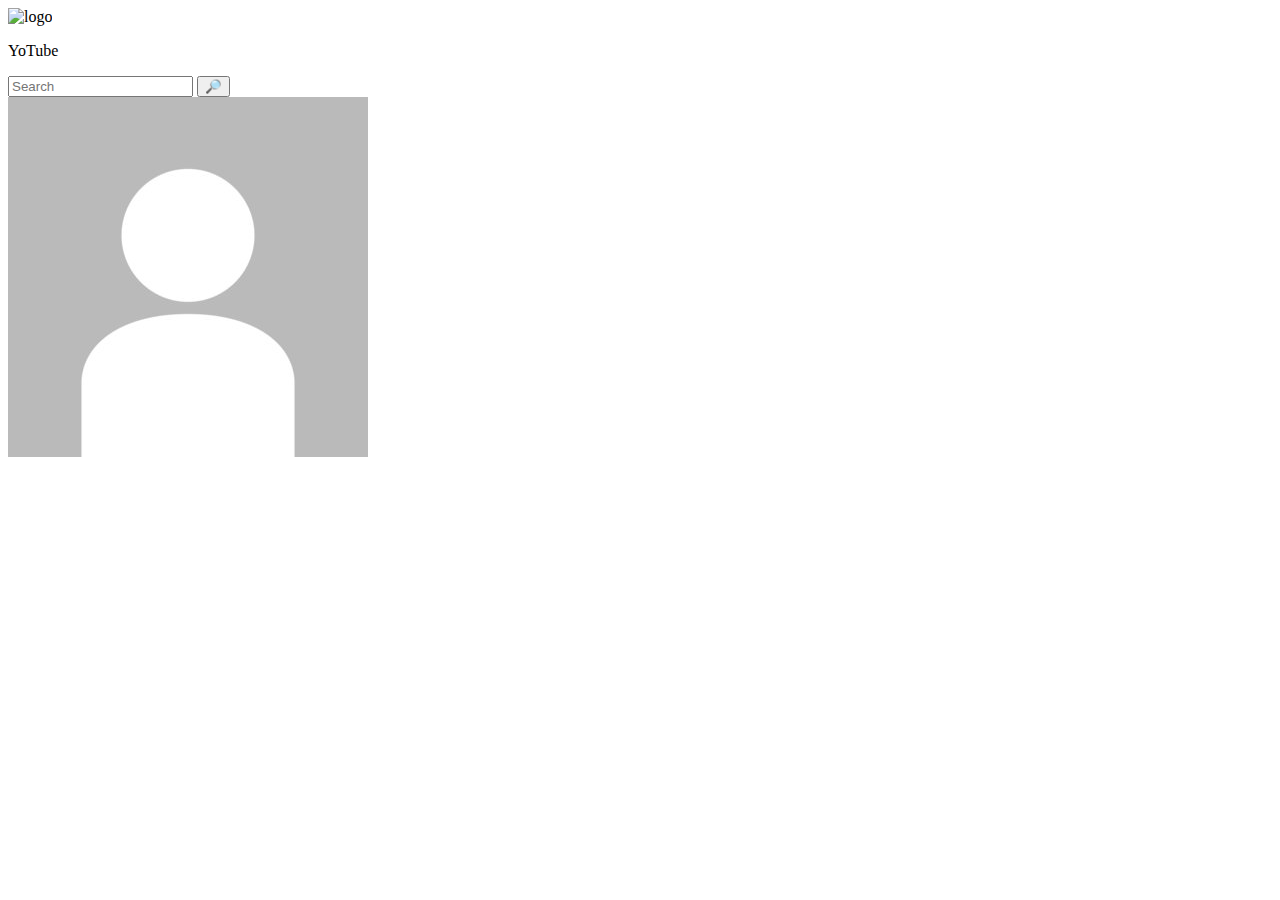
==== index.html @ 11adec88 "Finished the header section" ====
<!DOCTYPE html>
<html lang="en">
<head>
    <meta charset="UTF-8">
    <meta http-equiv="X-UA-Compatible" content="IE=edge">
    <meta name="viewport" content="width=device-width, initial-scale=1.0">
    <title>YoTube</title>
    <link rel="stylesheet" href="./style.css">
    <link rel="shortcut icon" href="./images/video-icon.png" type="image/x-icon">
</head>
<body>

    <div class="header">
        <div class="logo">
            <img class="logo-image" src="./images/video-icon-white.png" alt="logo">
            <p class="logo-text">YoTube</p>
        </div>

        <div class="search">
            <input placeholder="Search" class="search-input" type="text">
            <button class="search-button">🔎</button>
        </div>

        <div class="profile">
            <img class="profile-picture" src="./images/default.png" alt="profile picture">
        </div>
    </div>
    
</body>
</html>
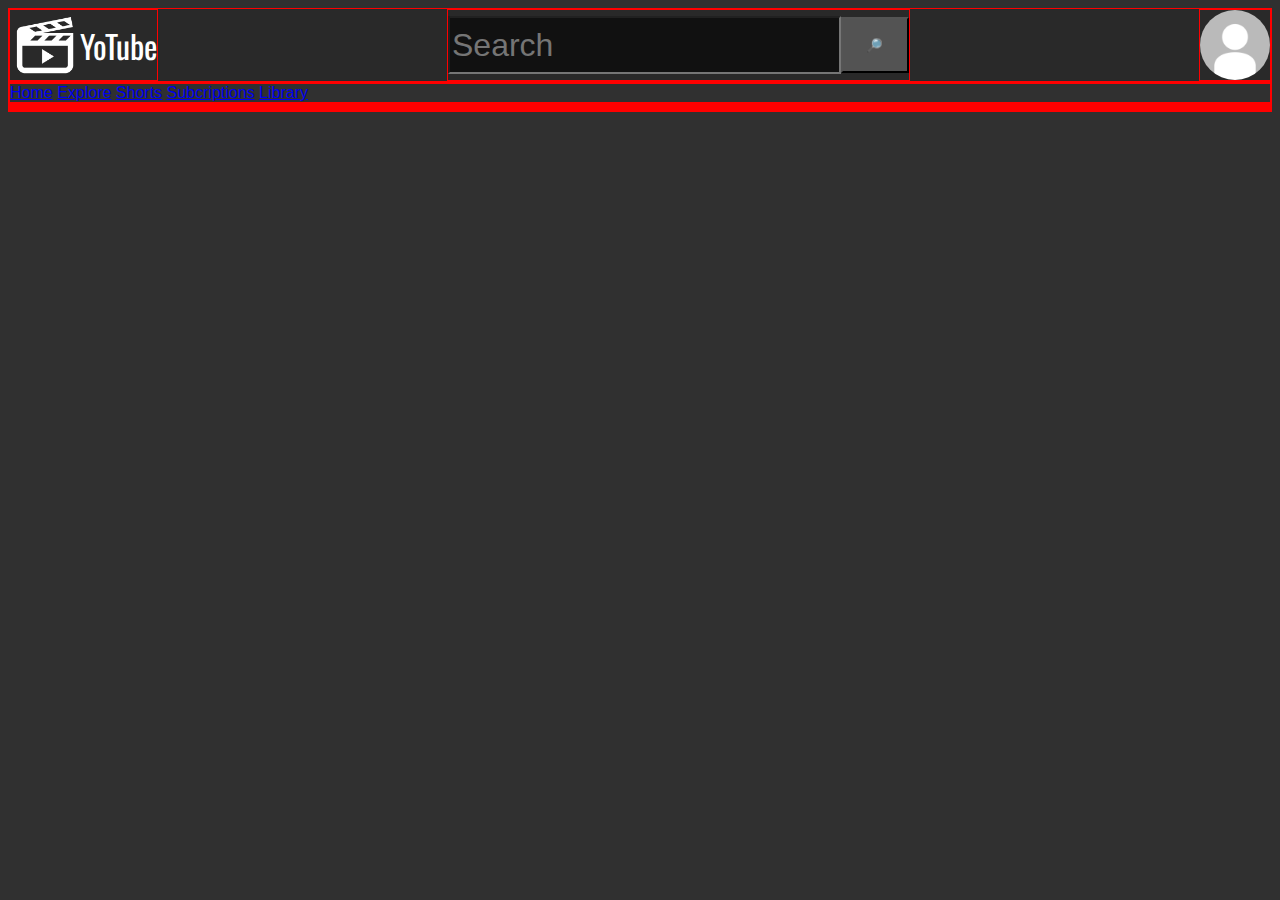
==== commit 4977f9f5: "Added main content section and made a few adjustments.:" ====
--- a/index.html
+++ b/index.html
@@ -25,6 +25,30 @@
             <img class="profile-picture" src="./images/default.png" alt="profile picture">
         </div>
     </div>
+
+    <div class="main">
+        <div class="sidebar">
+            <a class="side-link" href="#">Home</a>
+            <a lass="side-link" href="#">Explore</a>
+            <a lass="side-link" href="#">Shorts</a>
+            <a lass="side-link" href="#">Subcriptions</a>
+            <a lass="side-link" href="#">Library</a>
+        </div>
+
+        <div class="content">
+            <div class="filter">
+
+            </div>
+
+            <div class="videos">
+
+            </div>
+        </div>
+    </div>
+
+    <div class="footer">
+        
+    </div>
     
 </body>
 </html>--- a/style.css
+++ b/style.css
@@ -0,0 +1,65 @@
+@import url('https://fonts.googleapis.com/css2?family=Oswald:wght@700&display=swap');
+
+html, body{
+    background-color: rgb(48, 48, 48);
+    color: white;
+    font-family: Arial, Helvetica, sans-serif;
+}
+
+/*DELETE*/
+div{
+    border: 1px solid red;
+}
+
+.header{
+    display: flex;
+    justify-content: space-between;
+
+    height: 8vh;
+    
+    background-color: rgb(41, 41, 41);
+}
+
+.logo{
+    display: flex;
+    align-items: center;
+
+
+}
+
+.logo-image{
+    height: 100%;
+}
+
+.logo-text{
+    font-size: 200%;
+    font-family: 'Oswald', sans-serif;
+}
+
+.search{
+    display: flex;
+    align-items: center;
+}
+
+.search-input{
+    height: 75%;
+    width: 85%;
+    
+    background-color: rgb(17, 17, 17);
+    color: white;
+    font-size: 24pt;
+}
+
+.search-button{
+    height: 80%;
+    width: 15%;
+
+    background-color: rgb(83, 83, 83);
+}
+
+.profile-picture{
+    height: 100%;
+    border-radius: 100%;
+
+    
+}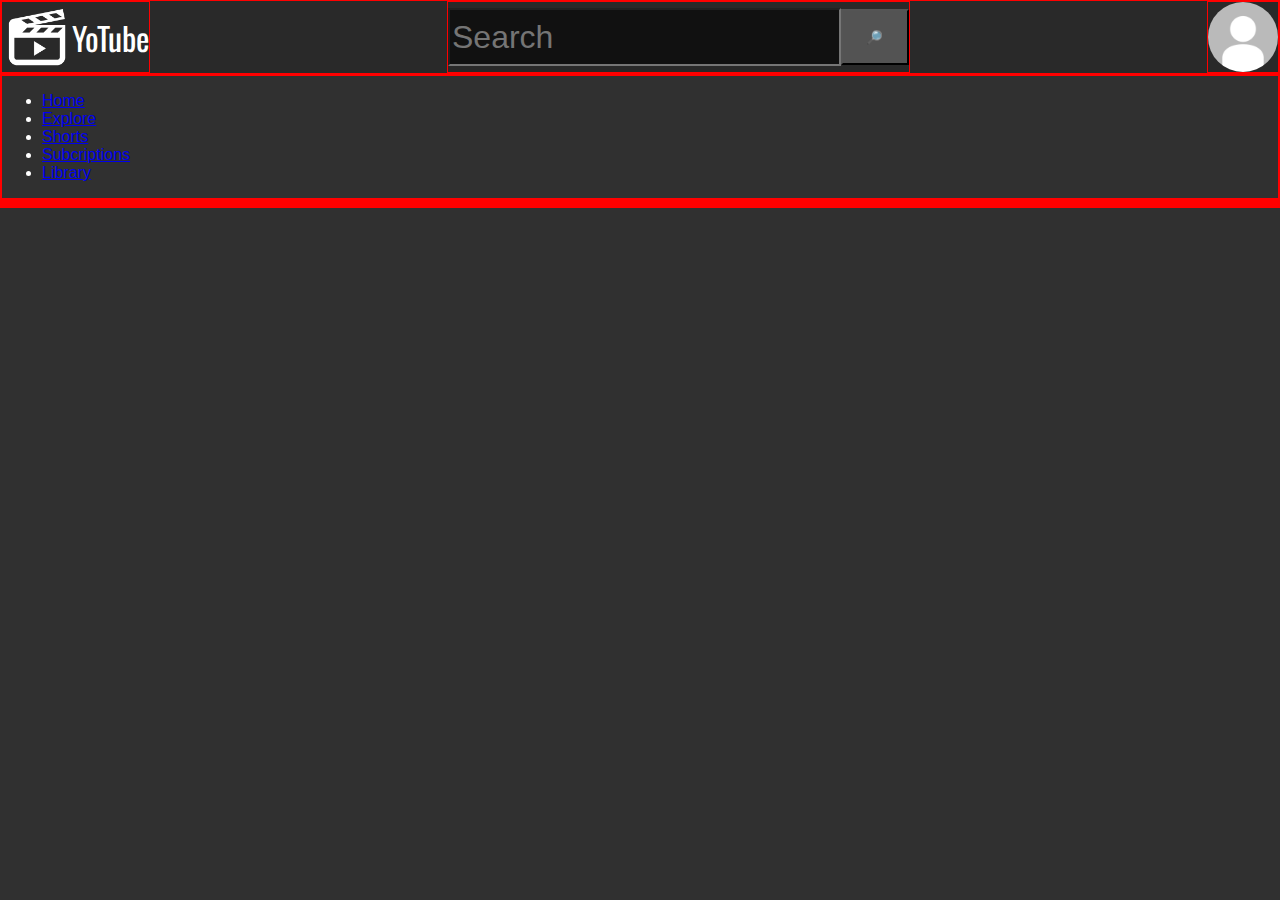
==== commit 151725b9: "Minor changes" ====
--- a/index.html
+++ b/index.html
@@ -28,11 +28,26 @@
 
     <div class="main">
         <div class="sidebar">
-            <a class="side-link" href="#">Home</a>
-            <a lass="side-link" href="#">Explore</a>
-            <a lass="side-link" href="#">Shorts</a>
-            <a lass="side-link" href="#">Subcriptions</a>
-            <a lass="side-link" href="#">Library</a>
+            <ul>
+                <li>
+                    <a class="side-link" href="#">Home</a>
+                </li>
+                <li>
+                    <a class="side-link" href="#">Explore</a>
+                </li>    
+                <li>
+                    <a class="side-link" href="#">Shorts</a>
+                </li>
+                <li>
+                    <a class="side-link" href="#">Subcriptions</a>
+                </li>
+                <li>
+                    <a class="side-link" href="#">Library</a>
+                </li>
+                
+            </ul>
+
+            
         </div>
 
         <div class="content">
--- a/style.css
+++ b/style.css
@@ -1,6 +1,11 @@
 @import url('https://fonts.googleapis.com/css2?family=Oswald:wght@700&display=swap');
 
 html, body{
+    display: flex;
+    flex-direction: column;
+    
+    margin: 0;
+
     background-color: rgb(48, 48, 48);
     color: white;
     font-family: Arial, Helvetica, sans-serif;
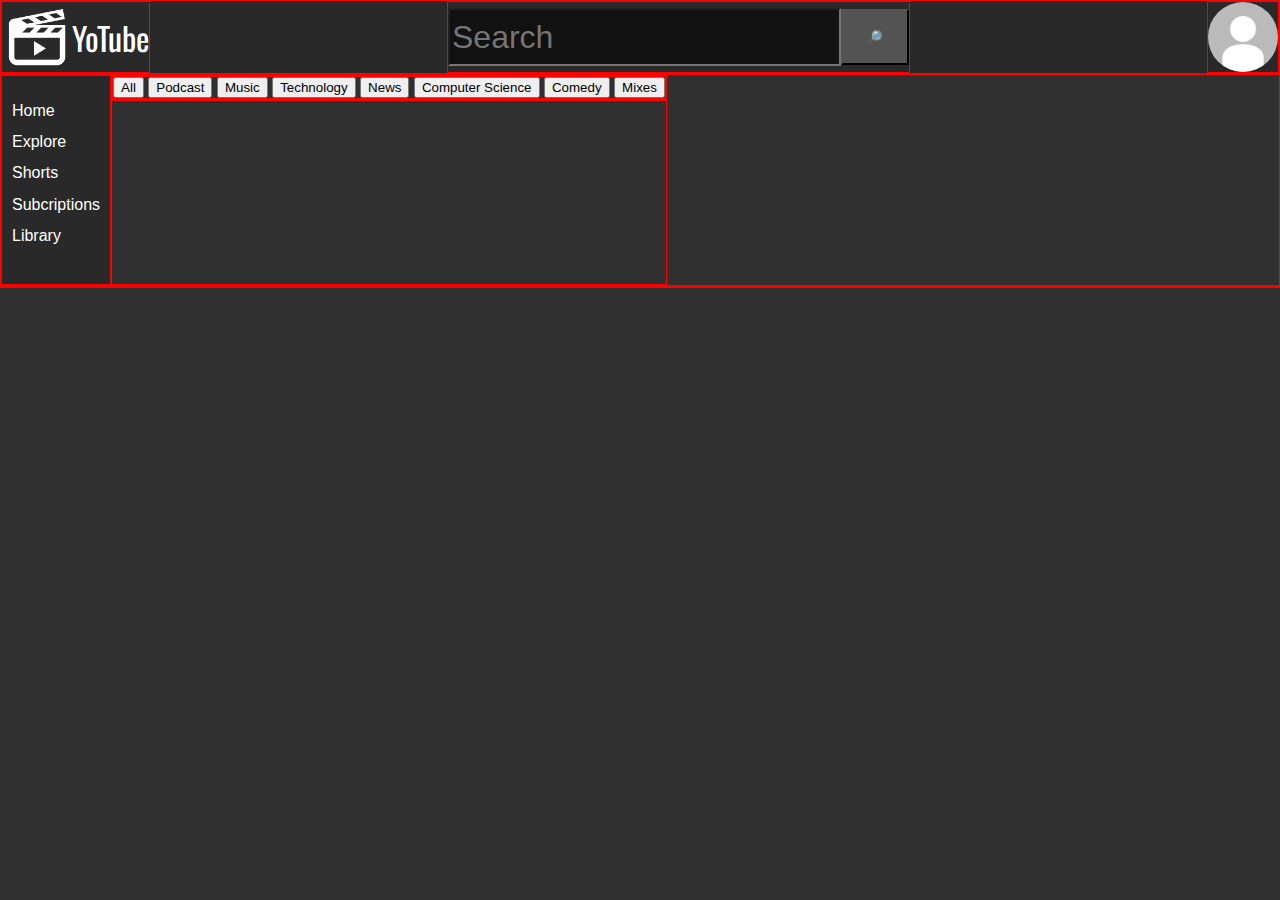
==== commit 049a919b: "Added Filter Section." ====
--- a/index.html
+++ b/index.html
@@ -43,8 +43,7 @@
                 </li>
                 <li>
                     <a class="side-link" href="#">Library</a>
-                </li>
-                
+                </li> 
             </ul>
 
             
@@ -52,7 +51,14 @@
 
         <div class="content">
             <div class="filter">
-
+                <button class="filter-button">All</button>
+                <button class="filter-button">Podcast</button>
+                <button class="filter-button">Music</button>
+                <button class="filter-button">Technology</button>
+                <button class="filter-button">News</button>
+                <button class="filter-button">Computer Science</button>
+                <button class="filter-button">Comedy</button>
+                <button class="filter-button">Mixes</button>
             </div>
 
             <div class="videos">
--- a/style.css
+++ b/style.css
@@ -16,6 +16,7 @@
     border: 1px solid red;
 }
 
+/* Header/Masthead */
 .header{
     display: flex;
     justify-content: space-between;
@@ -65,6 +66,30 @@
 .profile-picture{
     height: 100%;
     border-radius: 100%;
+}
 
+/* Main Body */
+
+.main{
+    display: flex;
+}
+
+.sidebar{
+    display: flex;
     
+    background-color: rgb(41, 41, 41);
+}
+
+ul{
+    list-style-type: none;
+    padding: 10px;
+}
+
+li{
+    padding-bottom: 15%;
+}
+
+.side-link{
+    color: white;
+    text-decoration: none;
 }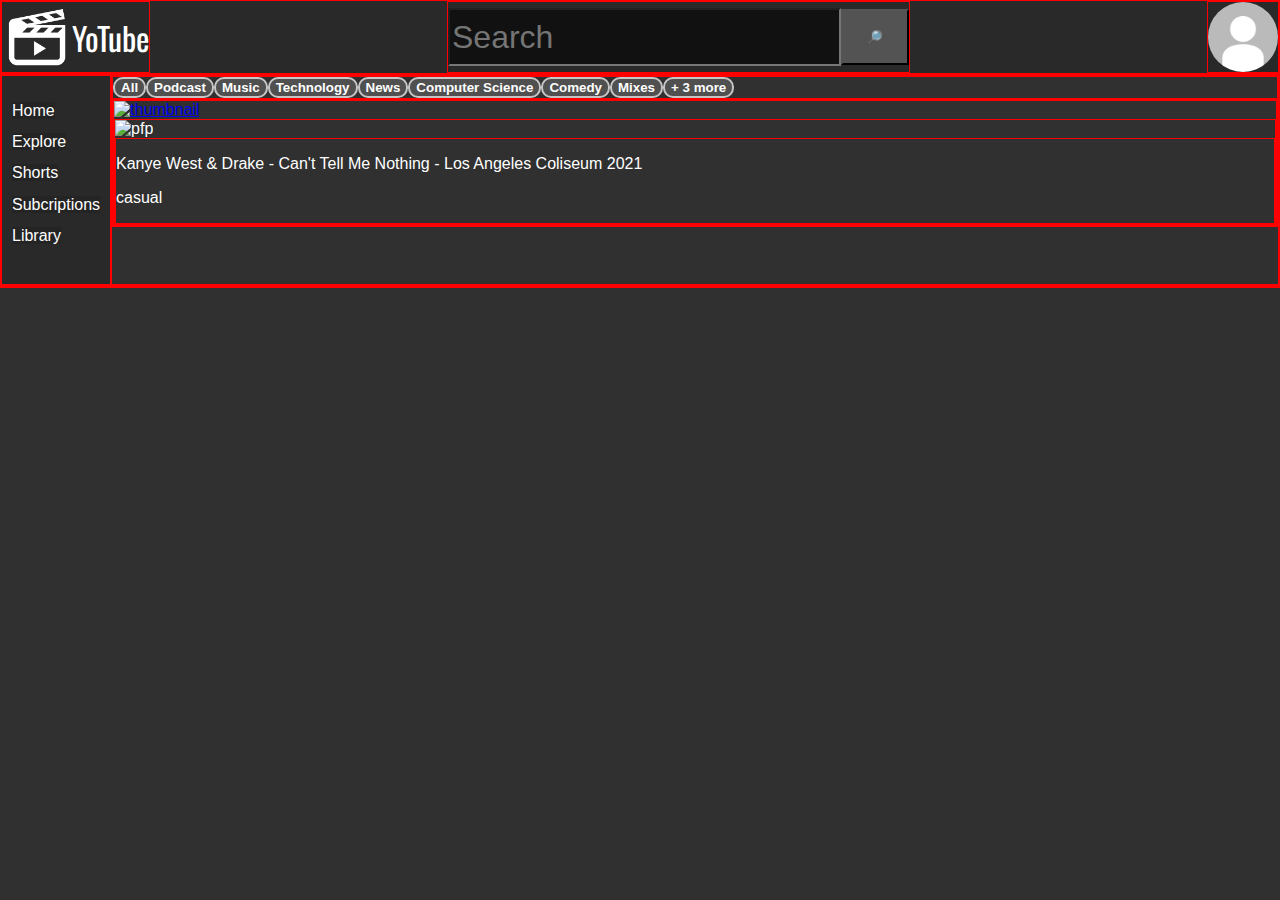
==== commit f499b398: "Added the framework for video modules." ====
--- a/index.html
+++ b/index.html
@@ -59,10 +59,22 @@
                 <button class="filter-button">Computer Science</button>
                 <button class="filter-button">Comedy</button>
                 <button class="filter-button">Mixes</button>
+                <button class="filter-button">+ 3 more</button>
             </div>
 
             <div class="videos">
-
+                <div class="video-module">
+                    <a href="./pages/video1.html">
+                        <img src="./images/kwest.webp" alt="thumbnail">
+                    </a>
+                    <div class="info">
+                        <img class="uploader-pfp" src="" alt="pfp">
+                        <div class="names">
+                            <p class="video-title">Kanye West & Drake - Can't Tell Me Nothing - Los Angeles Coliseum 2021</p>
+                            <p class="uploader-name">casual</p>
+                        </div>
+                    </div>
+                </div>
             </div>
         </div>
     </div>
--- a/style.css
+++ b/style.css
@@ -74,9 +74,11 @@
     display: flex;
 }
 
+/* Sidebar */
+
 .sidebar{
     display: flex;
-    
+
     background-color: rgb(41, 41, 41);
 }
 
@@ -92,4 +94,30 @@
 .side-link{
     color: white;
     text-decoration: none;
+    background-color: rgb(36, 36, 36);
+}
+
+/* Main Content */
+
+.content{
+    display: flex;
+    flex-direction: column;
+    width: 100%;
+}
+
+/* Filter */
+
+.filter{
+    display: flex;
+}
+
+.filter-button{
+    border-radius: 10px;
+    border-color: rgb(197, 197, 197);
+    border-style: solid;
+
+    font-weight: 900;
+
+    background-color: rgb(80, 80, 80);
+    color: white;
 }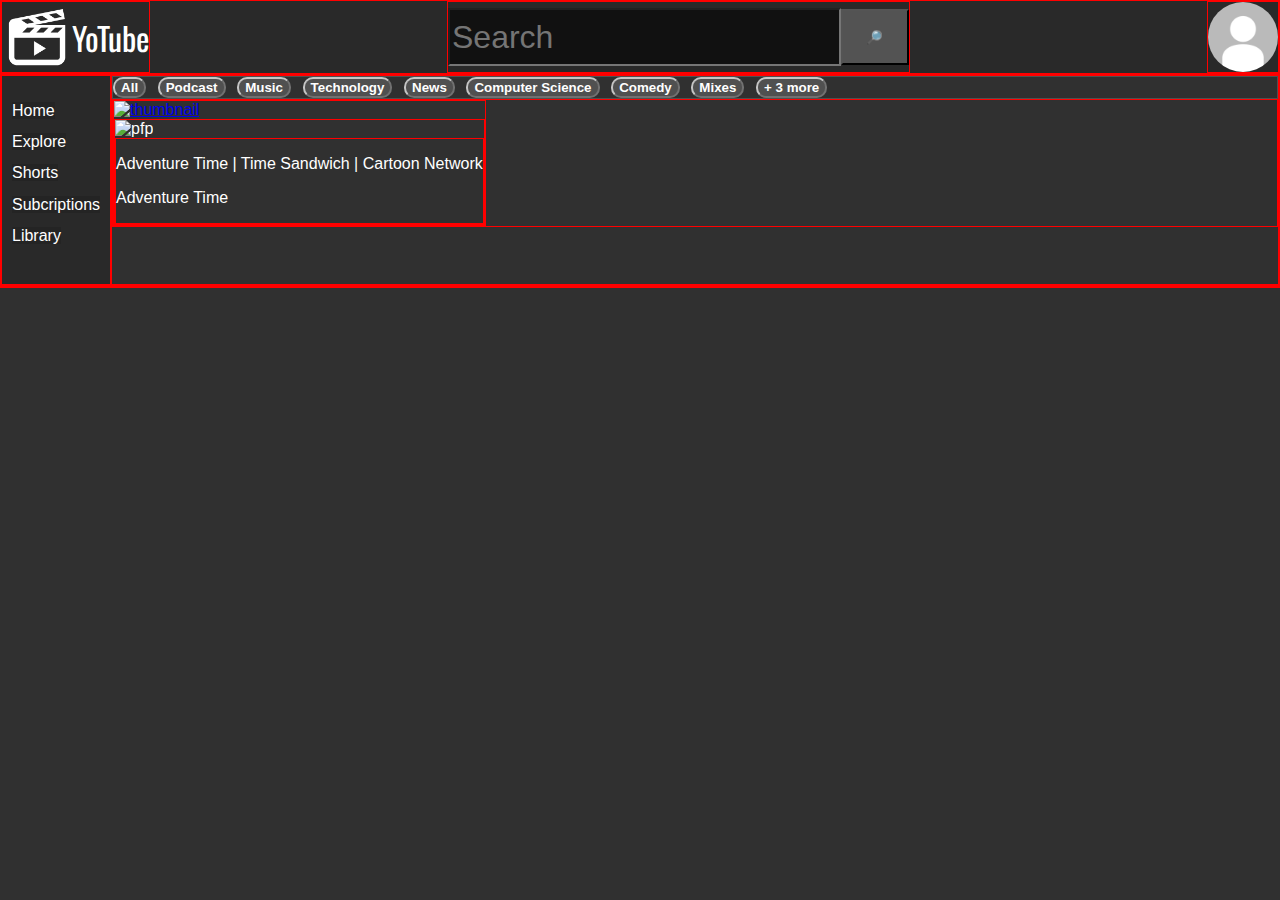
==== commit 9b43773e: "Minor changes" ====
--- a/index.html
+++ b/index.html
@@ -65,13 +65,13 @@
             <div class="videos">
                 <div class="video-module">
                     <a href="./pages/video1.html">
-                        <img src="./images/kwest.webp" alt="thumbnail">
+                        <img class="thumbnail" src="https://i.ytimg.com/vi/UPsdJDfeomc/hq720.jpg?sqp=-oaymwEcCOgCEMoBSFXyq4qpAw4IARUAAIhCGAFwAcABBg==&rs=AOn4CLB0BNyagE-sEWT516cn35kzhhuTZA" alt="thumbnail">
                     </a>
                     <div class="info">
-                        <img class="uploader-pfp" src="" alt="pfp">
+                        <img class="uploader-pfp" src="https://yt3.ggpht.com/ytc/AMLnZu_A4kIcmw0ddT1izhk5F8-HVYuNU4yu0gTTPRxH=s48-c-k-c0x00ffffff-no-rj" alt="pfp">
                         <div class="names">
-                            <p class="video-title">Kanye West & Drake - Can't Tell Me Nothing - Los Angeles Coliseum 2021</p>
-                            <p class="uploader-name">casual</p>
+                            <p class="video-title">Adventure Time | Time Sandwich | Cartoon Network</p>
+                            <p class="uploader-name">Adventure Time</p>
                         </div>
                     </div>
                 </div>
--- a/style.css
+++ b/style.css
@@ -109,15 +109,31 @@
 
 .filter{
     display: flex;
+    flex-wrap: wrap;
+
+    background-color: rgb(48, 48, 48);
+    border: 1px solid rgb(80, 80, 80);
 }
 
 .filter-button{
+    display: flex;
+    margin-right: 1%;
+
     border-radius: 10px;
     border-color: rgb(197, 197, 197);
-    border-style: solid;
 
     font-weight: 900;
 
     background-color: rgb(80, 80, 80);
     color: white;
+}
+
+/* Videos */
+
+.videos{
+    display: flex;
+}
+
+.video-module{
+
 }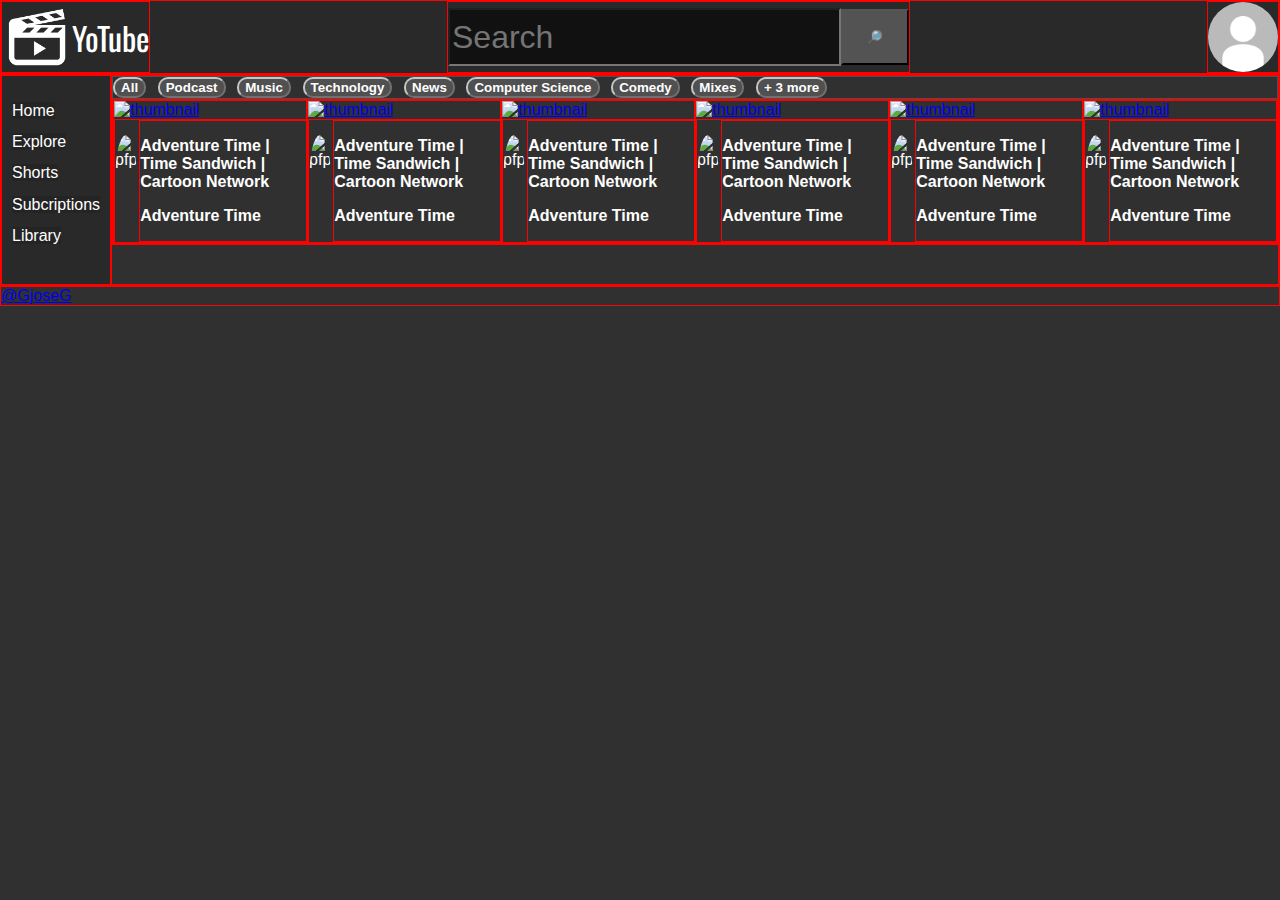
==== commit cdafe3ee: "Added more video templates." ====
--- a/index.html
+++ b/index.html
@@ -75,12 +75,72 @@
                         </div>
                     </div>
                 </div>
+                <div class="video-module">
+                    <a href="./pages/video1.html">
+                        <img class="thumbnail" src="https://i.ytimg.com/vi/UPsdJDfeomc/hq720.jpg?sqp=-oaymwEcCOgCEMoBSFXyq4qpAw4IARUAAIhCGAFwAcABBg==&rs=AOn4CLB0BNyagE-sEWT516cn35kzhhuTZA" alt="thumbnail">
+                    </a>
+                    <div class="info">
+                        <img class="uploader-pfp" src="https://yt3.ggpht.com/ytc/AMLnZu_A4kIcmw0ddT1izhk5F8-HVYuNU4yu0gTTPRxH=s48-c-k-c0x00ffffff-no-rj" alt="pfp">
+                        <div class="names">
+                            <p class="video-title">Adventure Time | Time Sandwich | Cartoon Network</p>
+                            <p class="uploader-name">Adventure Time</p>
+                        </div>
+                    </div>
+                </div>
+                <div class="video-module">
+                    <a href="./pages/video1.html">
+                        <img class="thumbnail" src="https://i.ytimg.com/vi/UPsdJDfeomc/hq720.jpg?sqp=-oaymwEcCOgCEMoBSFXyq4qpAw4IARUAAIhCGAFwAcABBg==&rs=AOn4CLB0BNyagE-sEWT516cn35kzhhuTZA" alt="thumbnail">
+                    </a>
+                    <div class="info">
+                        <img class="uploader-pfp" src="https://yt3.ggpht.com/ytc/AMLnZu_A4kIcmw0ddT1izhk5F8-HVYuNU4yu0gTTPRxH=s48-c-k-c0x00ffffff-no-rj" alt="pfp">
+                        <div class="names">
+                            <p class="video-title">Adventure Time | Time Sandwich | Cartoon Network</p>
+                            <p class="uploader-name">Adventure Time</p>
+                        </div>
+                    </div>
+                </div>
+                <div class="video-module">
+                    <a href="./pages/video1.html">
+                        <img class="thumbnail" src="https://i.ytimg.com/vi/UPsdJDfeomc/hq720.jpg?sqp=-oaymwEcCOgCEMoBSFXyq4qpAw4IARUAAIhCGAFwAcABBg==&rs=AOn4CLB0BNyagE-sEWT516cn35kzhhuTZA" alt="thumbnail">
+                    </a>
+                    <div class="info">
+                        <img class="uploader-pfp" src="https://yt3.ggpht.com/ytc/AMLnZu_A4kIcmw0ddT1izhk5F8-HVYuNU4yu0gTTPRxH=s48-c-k-c0x00ffffff-no-rj" alt="pfp">
+                        <div class="names">
+                            <p class="video-title">Adventure Time | Time Sandwich | Cartoon Network</p>
+                            <p class="uploader-name">Adventure Time</p>
+                        </div>
+                    </div>
+                </div>
+                <div class="video-module">
+                    <a href="./pages/video1.html">
+                        <img class="thumbnail" src="https://i.ytimg.com/vi/UPsdJDfeomc/hq720.jpg?sqp=-oaymwEcCOgCEMoBSFXyq4qpAw4IARUAAIhCGAFwAcABBg==&rs=AOn4CLB0BNyagE-sEWT516cn35kzhhuTZA" alt="thumbnail">
+                    </a>
+                    <div class="info">
+                        <img class="uploader-pfp" src="https://yt3.ggpht.com/ytc/AMLnZu_A4kIcmw0ddT1izhk5F8-HVYuNU4yu0gTTPRxH=s48-c-k-c0x00ffffff-no-rj" alt="pfp">
+                        <div class="names">
+                            <p class="video-title">Adventure Time | Time Sandwich | Cartoon Network</p>
+                            <p class="uploader-name">Adventure Time</p>
+                        </div>
+                    </div>
+                </div>
+                <div class="video-module">
+                    <a href="./pages/video1.html">
+                        <img class="thumbnail" src="https://i.ytimg.com/vi/UPsdJDfeomc/hq720.jpg?sqp=-oaymwEcCOgCEMoBSFXyq4qpAw4IARUAAIhCGAFwAcABBg==&rs=AOn4CLB0BNyagE-sEWT516cn35kzhhuTZA" alt="thumbnail">
+                    </a>
+                    <div class="info">
+                        <img class="uploader-pfp" src="https://yt3.ggpht.com/ytc/AMLnZu_A4kIcmw0ddT1izhk5F8-HVYuNU4yu0gTTPRxH=s48-c-k-c0x00ffffff-no-rj" alt="pfp">
+                        <div class="names">
+                            <p class="video-title">Adventure Time | Time Sandwich | Cartoon Network</p>
+                            <p class="uploader-name">Adventure Time</p>
+                        </div>
+                    </div>
+                </div>
             </div>
         </div>
     </div>
 
     <div class="footer">
-        
+        <a href="https://github.com/GjoseG/">@GjoseG</a>
     </div>
     
 </body>
--- a/style.css
+++ b/style.css
@@ -135,5 +135,45 @@
 }
 
 .video-module{
+    display: flex;
+    flex-direction: column;
+}
 
+.thumbnail{
+    height: 99%;
+    width: 100%;
+}
+
+/* Information section of the video module, stores profile picture, name, and title. */
+
+.info{
+    display: flex;
+
+    align-items: center;
+
+    width: 100%;
+}
+
+.uploader-pfp{
+    width: 15%;
+    height: 75%;
+
+    border-radius: 100%;
+}
+
+.names{
+    display: flex;
+    flex-direction: column;
+
+    margin-left: 1%;
+}
+
+.video-title{
+    font-weight: 900;
+
+    margin-bottom: 0px;
+}
+
+.uploader-name{
+    font-weight: 600;
 }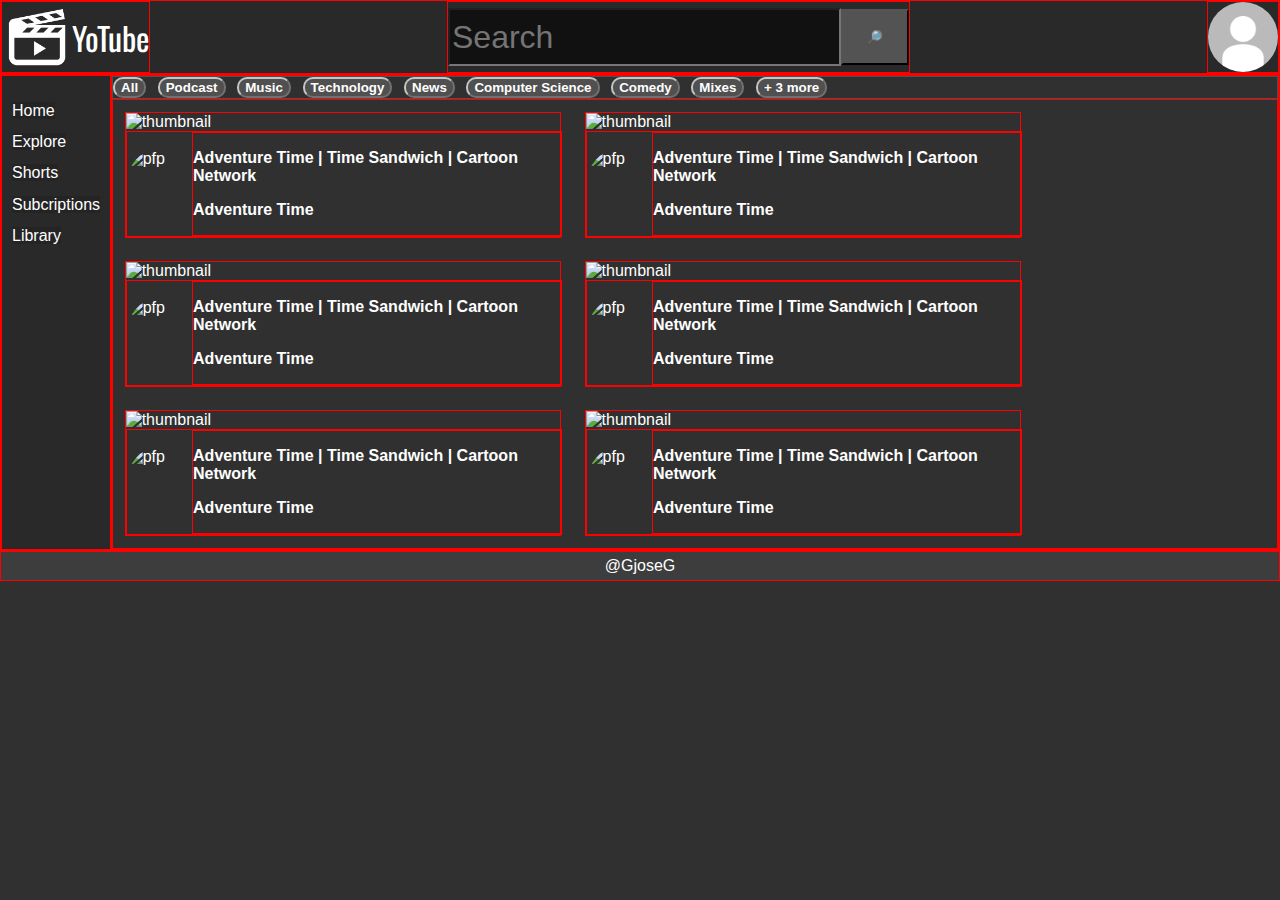
==== commit 898db89d: "Finalized HTML" ====
--- a/index.html
+++ b/index.html
@@ -99,7 +99,7 @@
                         </div>
                     </div>
                 </div>
-                <div class="video-module">
+                                <div class="video-module">
                     <a href="./pages/video1.html">
                         <img class="thumbnail" src="https://i.ytimg.com/vi/UPsdJDfeomc/hq720.jpg?sqp=-oaymwEcCOgCEMoBSFXyq4qpAw4IARUAAIhCGAFwAcABBg==&rs=AOn4CLB0BNyagE-sEWT516cn35kzhhuTZA" alt="thumbnail">
                     </a>
--- a/style.css
+++ b/style.css
@@ -132,11 +132,13 @@
 
 .videos{
     display: flex;
+    flex-wrap: wrap;
 }
 
 .video-module{
     display: flex;
     flex-direction: column;
+    margin: 1%;
 }
 
 .thumbnail{
@@ -156,7 +158,7 @@
 
 .uploader-pfp{
     width: 15%;
-    height: 75%;
+    height: 65%;
 
     border-radius: 100%;
 }
@@ -176,4 +178,22 @@
 
 .uploader-name{
     font-weight: 600;
+}
+
+
+
+/* Footer */
+
+.footer{
+    display: flex;
+    justify-content: center;
+    padding-top: 5px;
+    padding-bottom: 5px;
+
+    background-color: rgb(61, 61, 61);
+}
+
+a{
+    color: white;
+    text-decoration: none;
 }